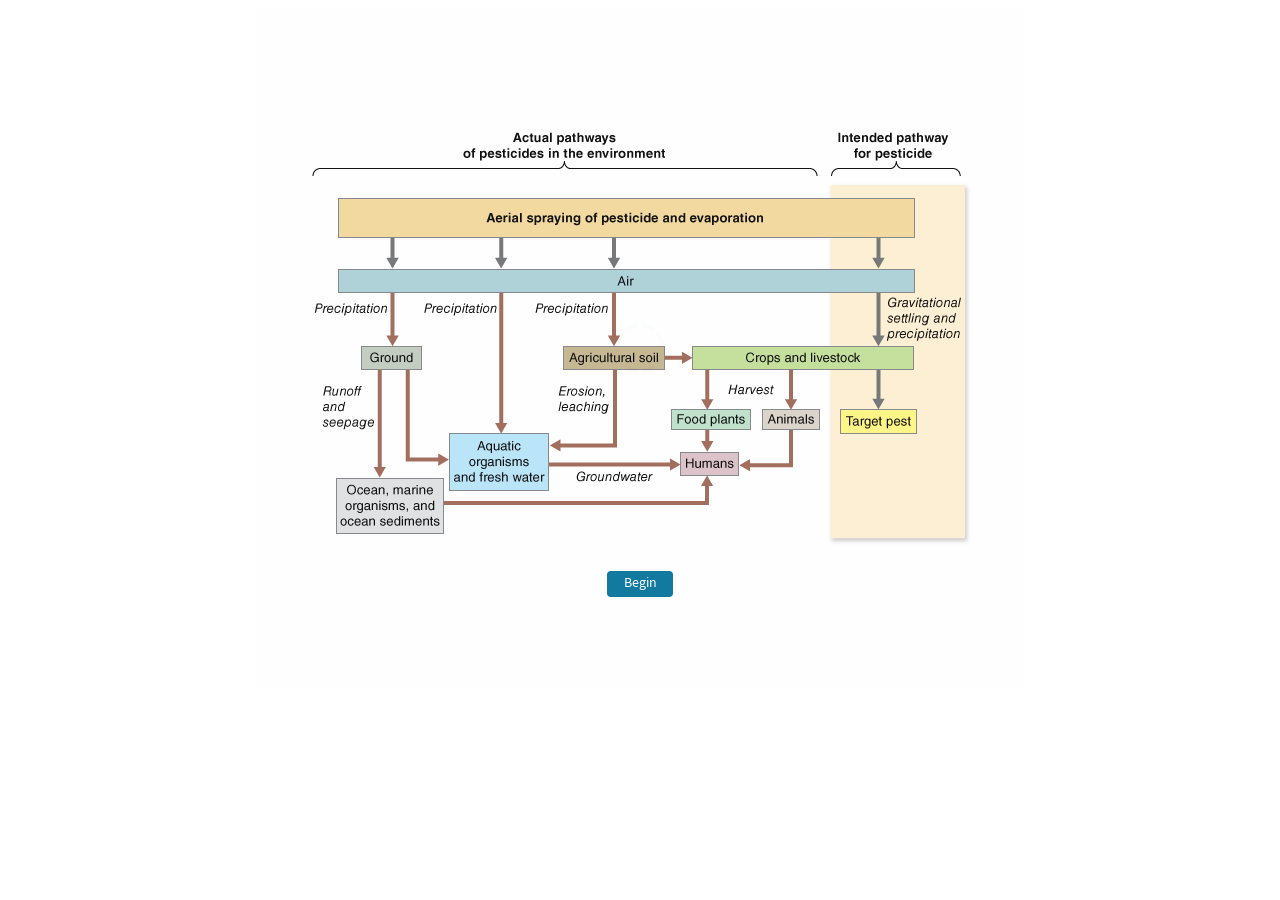
==== index.html @ b6ab7051 "Initial commit" ====
<!DOCTYPE html>
<html lang="en">
<html>
    <head>
        <title>Drag and drop flowchart</title>
        <meta charset="utf-8" />
		<meta name="viewport" content="width=device-width, initial-scale=1">
		<meta name="HandheldFriendly" content="true" />
        <script src="js/jquery-1.10.2.js"></script>
        <script src="js/jquery-ui.js"></script>
        <script src="js/data.js"></script>
        <script src="js/preloader.js"></script>
        <script src="js/activity.js"></script>
        
        <script src="js/jquery.ui.touch-punch.min.js"></script>
        <link rel="stylesheet" type="text/css" href="css/style.css">

<style type="text/css">
.dragImg{
 width:115px;
 height:70px;
 opacity:0;
}
#dragSpot_1  > span{
  background-image: url("images/drag_1.png");
}

#dragSpot_2  > span{
  background-image: url("images/drag_2.png");
}

#dragSpot_3  > span{
  background-image: url("images/drag_3.png");
}

#dragSpot_4  > span{
  background-image: url("images/drag_4.png");
}

#dragSpot_5  > span{
  background-image: url("images/drag_5.png");
}

#dragSpot_6  > span{
  background-image: url("images/drag_6.png");
}

#dragSpot_7  > span{
  background-image: url("images/drag_7.png");
}

#dragSpot_8  > span{
  background-image: url("images/drag_8.png");
}

#dragSpot_9  > span{
  background-image: url("images/drag_9.png");
}

</style>


</head>
<body>
	<!-- <div role='main' style='display:none'></div>
	<div role='navigation' style='display:none'></div>
	<a href="#begin_container" id='linkId' >Skip to main content</a> -->

	<div role='main' style='display:none'></div>
	<div role='navigation' style='display:none'></div>
	<a href="#midDivBegin" id='linkId' >Skip to main content</a>
	<div class="mainContainer" id='mainContainer'>
		<div class="loadDiv">
			<div class="loader"></div>
		</div>
		 <div class="beginPage">
			<div id='begin_focus' role='none'></div>
			<div id="midDivBegin">
				<div class="slideImgBegin">
					<img class="biganImg" id="begin_biganImg" role='img' alt='Flow chart'>
				</div>
				<div class="beginBtn" role='button' id='begin_btn' aria-label='Begin'>Begin</div>
			</div>
			<div id='begin_end_focus' role='none'></div> 
		</div> 
        <div class="nextPage">
			<div id='next_focus' role='none'></div>
			<div id='text_Div'>
				<h1 class="directionTextStart" role='heading' aria-level='1'>
						<span class="directionStart tabindex">Directions:</span>
						<span class="dirTextStart tabindex" >Click the "Next" button below to access an interactive drag and drop version of this graphic, which will help reinforce the concepts you have been studying.</span>
				</h1>
				<div class="titleText" id="next_titleText" role='heading' aria-level='2'>Mobility of Pesticides in the Environment</div>
			</div>
			<div id='responsive_container'>
				<div id="midDivNext">
					<div class="slideImgBegin">
						<img class="biganImg" id="next_biganImg" role='img' alt='Flow chart'>
					</div>
					<div class="nextBtn" role='button' id="next_btn" aria-label='Next'>Next</div>
				</div>
			</div>
			<div id='next_end_focus' role='none'></div> 
        </div>
         <div id="pageContainer">
			<div id='activity_focus' role='none'></div>
			
			<div id='text_Div1'>
				<h1 class="activityQuestion" role='heading' aria-level='3'>
					<span class="direction tabindex"></span>
					<span class="directionText tabindex"></span>
				</h1>
				<div class="titleText tabindex" id='activity_title' role='heading' aria-level='4'>Mobility of Pesticides in the Environment</div>
			</div>
			 <div class="contain1"></div> 
			<div id='responsive_container1'>
				<div class="contain">
						<div class="quizeSection">  
							<div class="droppables"></div>
						</div>
						  <div class="footer hide">
							<!-- <button type="button" id="naviLeft" class="leftArrowDisable tabindex"></button> -->
							<div class="draggable" role='none'></div>
							<!-- <button type="button" id="naviRight" class="rightArrowDisable tabindex"></button> -->
						 </div>
				</div>
				<div class="feedbacks">
					<div class="button hideCompleteScheme tabindex hide" id='feedbacks_hide_btn' role='button'>Hide Graphic</div>
					<div class="button resetdesable reset tabindex" id='feedbacks_reset' role='button'>Reset</div>
					<div class="button viewCompleteScheme tabindex" id='feedbacks_view_graphic' role='button'>View Graphic</div>
					<div class="button begin tabindex">Begin</div>
				</div>
            </div>
			
            <div class="popupContainer hide">
				<div id='popup_focus' role='none'></div> 
					<div class="popup">
						<p id='popup_txt' class="tabindex" role='none'></p>
						<div id='close-btn' class="close-btn tabindex" role='button' aria-label='Close'><span>Close</span></div>
					</div>
				<div id='popup_end_focus' role='none'></div> 
				<div class="patch"></div>
            </div>
			<div id='activity_end_focus' role='none'></div>
        </div>
      </div>
	  <script src="js/fitToScreen.js"></script>
    </body>
</html>
---- css/style.css ----
* {
    -webkit-box-sizing: border-box;
    -moz-box-sizing: border-box;
    box-sizing: border-box;
   /* -webkit-user-select: none;
    -moz-user-select: none;
    -ms-user-select: none;
    user-select: none;*/
    outline: none;
}
@font-face {
    font-family: 'SourceSansPro-Regular';
    src: url('../font/SourceSansPro-Regular_gdi.eot');
    src: url('../font/SourceSansPro-Regular_gdi.eot?#iefix') format('embedded-opentype'), url('../font/SourceSansPro-Regular_gdi.woff') format('woff'), url('../font/SourceSansPro-Regular_gdi.ttf') format('truetype'), url('../font/SourceSansPro-Regular_gdi.svg#SourceSansPro-Regular') format('svg');
    font-weight: 400;
    font-style: normal;
    font-stretch: normal;
    unicode-range: U+0020-25CA;
}
@font-face {
    font-family: 'SourceSansPro-Bold';
    src: url('../font/SourceSansPro-Bold_gdi.eot');
    src: url('../font/SourceSansPro-Bold_gdi.eot?#iefix') format('embedded-opentype'), url('../font/SourceSansPro-Bold_gdi.woff') format('woff'), url('../font/SourceSansPro-Bold_gdi.ttf') format('truetype'), url('../font/SourceSansPro-Bold_gdi.svg#SourceSansPro-Bold') format('svg');
    font-weight: 700;
    font-style: normal;
    font-stretch: normal;
    unicode-range: U+0020-25CA;
}
body {
    font-family: 'SourceSansPro-Regular';
/*      background: rgba(0, 0, 0, 0) url("../images/begin_bg.png") no-repeat scroll 257px 9px;
    opacity: 0.5;*/
    
    font-size: 14px;
}

.dirTextStart{
  font-size: 14px;
 font-family:  'SourceSansPro-Regular';
 font-weight:normal;
}

.beginPage {
  position: relative;
  top:0px !important;
  height: 650px;
}

.nextPage {
  position: relative;
  top:0px !important;
  height: 650px;
}

#midDivBegin {
  background-color: #fff;
  box-sizing: border-box;
  margin: 60px auto;
}

#midDivNext {
  background-color: #fff;
  box-sizing: border-box;
  margin: 60px auto;
}

.slideImgBegin {
  height: 137px;
  margin: 0 auto;
  position: relative;
}


.biganImg{
  -moz-user-select: none;
  background-repeat: no-repeat;
  background-size: cover;
  /*height: 240px;*/
   left: 50px; 
  margin: 0 auto;
  position: absolute;
  top: 50px;
  width: 666px;
}
/* {
  left: 50px;
  position: relative;
  top: -60px;
}*/

.beginBtn:hover{
  opacity: 0.5;
}
.beginBtn {
  background: #007098 none repeat scroll 0 0;
  border: 2px solid #fff;
  border-radius: 6px;
  box-sizing: border-box;
  color: #fff;
  cursor: pointer;
  font-family: "SourceSansPro-Regular";
  font-size: 14px;
  font-weight: 200;
  height: 30px;
  line-height: 23px;
  margin: 17px auto;
  position: relative;
  text-align: center;
  top: 347px;
  width: 70px;
}

.nextBtn:hover{
  opacity: 0.5;
}
.nextBtn {
  background: #007098 none repeat scroll 0 0;
  border: 2px solid #fff;
  border-radius: 6px;
  box-sizing: border-box;
  color: #fff;
  cursor: pointer;
  font-family: "SourceSansPro-Regular";
  font-size: 14px;
  font-weight: 200;
  height: 30px;
  line-height: 23px;
  margin: 17px auto;
  position: relative;
  text-align: center;
  top: 347px;
  width: 70px;
}

.loadDiv {
    position: absolute;
    width: 100%;
    height: 100%;
    background: #F9F9F9;
    z-index: 9999;
}
.loader {
    position: absolute;
    margin: 0 auto;
    width: 100%;
    height: 100%;
    background: url('../images/loading.gif') 50% 50% no-repeat;
    background-color: none;
    z-index: 10000;
}
.mainContainer {
  border: 0px solid;
 /* box-shadow: 0 0 1px 0 #888888;*/
  height: 830px;
  margin: 0 auto;
  position: relative;
  width: 766px;
  overflow: hidden;
}
.tabindex.ontab:focus {
    outline: 1px solid #88d8f5;
    /* outline: 1px solid red */
}
.summaryText {
    color: #1a92ac;
    font-family: "SourceSansPro-Bold";
    font-weight: bold;
    margin: 0 auto;
    position: relative;
    text-align: center;
    top: 44px;
}
.contain {
/* 	position: relative;
	top: 30px; */
	height: 590px;
	width: 766px;
}
.contain1{
  height: 590px;
  width: 736px;
 //background:red;
opacity: .2;
position: absolute;
left:10px;
top:140px;
}
/*.contain {
  height: 569px;
  position: relative;
  top: 12px;
  width: 766px;
}*/

.selected {
    background-color: #5dadce;
}
.button:hover {
  background: #4095b4 none repeat scroll 0 0;
}
.close-btn:hover{
  opacity: 0.5;
}
.rightArrowEnable:hover {
  background: rgba(0, 0, 0, 0) url("../images/next.png") no-repeat scroll 0 -22px;
}
.leftArrowEnable:hover{
  background: rgba(0, 0, 0, 0) url("../images/prev.png") no-repeat scroll 0 -22px;
}
.containerTitle {
    background-color: #5993ab;
    color: white;
    font-family: 'SourceSansPro-Regular';
    height: 35px;
    margin: 30px auto 8px;
    padding: 8px;
    width: 600px;
}

.activityQuestion {
    margin: 0 auto;
    width: 100%;
	display: block;

	font-family: "SourceSansPro-Regular";
	font-weight:normal;
	font-size: 14px;
	margin-left: 7%;
	position: relative;
	top: 46px;
	width: 85%;
}
.questionText {
    padding: 6px;
    font-family: 'SourceSansPro-Regular';
    font-size: 16px;
}
.direction {
    color: #007098;
    font-family: "SourceSansPro-Bold";
    font-size: 14px;
}
.directionText {
  font-family:  'SourceSansPro-Regular';
 font-weight:normal;
  font-size: 14px;
  /* margin-left: 73px;
  position: relative;
  top: -18px;
  display: inline; */
}
.directionStart {
    color: #007098;
    font-family: "SourceSansPro-Bold";
    font-size: 14px;
}
.directionTextStart {
  display: block;
  font-family: "SourceSansPro-Regular";
  font-weight:normal;
  font-size: 14px;
  margin-left: 7%;
  position: relative;
  top: 46px;
  width: 85%;
}
.quizeSection {
	-webkit-user-select: none;
	-moz-user-select: none;
	-ms-user-select: none;
	user-select: none;
	background-image: url("../images/blank.png");
	background-repeat: no-repeat;
	background-size: cover;
	height: 440px;
	margin: 0px auto;
  position: relative;
  top: 50px;
	width: 666px;
	z-index: -1;
}

.answerImage{
  background-image: url('../images/begin.png');
}

.droppables {
    display: none;
    height: 535px;
}
.btnSize {
    margin: -17px -15px 0;
}

.feedbacks {
  -moz-user-select: none;
   -webkit-user-select: none;
    -ms-user-select: none;
    user-select: none;
  height: auto;
  padding-left: 53px;
  position: relative;
  top: 70px;
}

.Reset {
    cursor: pointer;
    height: 33px;
    left: 299px;
    position: absolute;
    top: 0;
    width: 77px;
    background: rgba(0, 0, 0, 0) url("../images/reset.png") no-repeat scroll 0 0;
}
.box {
    line-height: 24px;
    box-sizing: border-box;
    color: #535456;
    display: inline-block;
    font-family: 'SourceSansPro-Regular';
    font-size: 13px;
    height: 24px;
    margin: 2px 26px 10px;
    text-align: center;
}
/*.frame.headerFrame0 {
  height: 181px;
  overflow: hidden;
}*/

.dragbox span {
  background-position: center bottom;
  background-repeat: no-repeat;
  background-size: contain;
  display: block;
  height: inherit;
}

.droparea > div > span {
  background-position: 0 top;
}
.ui-draggable {
    cursor: pointer;

}
.ui-draggable-dragging{
    z-index: 1;
}
.ui-draggable-disabled {
    cursor: default;
}
.line {
    background-color: #D3D3D3;
    height: 1px;
    margin: 0 auto;
    position: relative;
    top: 29px;
    width: 87%;
}
.droparea {
  background: #ffffff none repeat scroll 0 0;
  border-radius: 4px;
  box-sizing: border-box;
  color: rgba(0, 0, 0, 0);
  cursor: default;
  float: left;
  height: 27px;
  line-height: 21px;
  position: absolute;
  text-align: center;
  width: 40px;
}

.droparea:focus {
    outline: 0;
}
.dropactive {
    box-shadow: 0 0 5px rgba(0, 0, 0, 0.5) inset;
    color: #007098 !important;
}
.droparea .normal {
    background-color: transparent;
    color: #202020;
}
.dragbox {
    background: #fff none repeat scroll 0 0;
    border-radius: 4px;
    box-sizing: border-box;
    color: #007098;
    cursor: pointer;
    margin-left: 30px;
    height: 45px;
}
.dragbox:focus {
    outline: 0;
}
button:focus {
    outline: none;
    -webkit-outline: none;
    /* Chrome all / Safari all */
    
    -moz-outline: none;
    /* Firefox all */
    
    -ms-outline: none;
    /* IE 10+ */
}
.dragbox {
    cursor: pointer;
    /*border: 1px solid #007098;*/
    box-sizing: border-box;
}
.button {
    background: #007098 none repeat scroll 0 0;
    border-radius: 4px;
    box-sizing: border-box;
    color: #fff;
    cursor: pointer;
    font-family: 'SourceSansPro-Regular';
    font-size: 14px;
    font-weight: 200;
    height: 26px;
    line-height: 24px;
    text-align: center
}

.viewCompleteScheme {
  display: block;
  left: 287px;
	position: relative;
	top: 40px;
	width: 185px;
	text-align: left;
}
.begin {
  display: block;
  left: 392px;
  position: relative;
  top: -158px;
  width: 60px;
}
.beginCenter {
  display: block;
  left: 299px;
  position: relative;
  top: -131px;
  width: 60px;
}
.reset {
  display: block;
  float: left;
  left: 205px;
  position: relative;
  top: 40px;
  width: 60px;
}

.droparea .inactiveDisabled {
    background: rgba(0, 0, 0, 0.06) none repeat scroll 0 0;
    box-shadow: 0 0 5px rgba(0, 0, 0, 0.5) inset;
}
/*--------------------------------*/

.droparea .active {
    box-shadow: 0 0 5px rgba(0, 0, 0, 0.5) inset;
    color: #007098;
}
.droparea .feedback {
    bottom: -3px;
    height: 20px;
    position: absolute;
    right: -10px;
    visibility: hidden;
    width: 20px;
    z-index: 1;
}
.dropFilled {
  border: medium none !important;
  box-shadow: none !important;
  left: -18px !important;
  margin: 0 !important;
  padding: 0 !important;
  text-align: center !important;
  top: -1px !important;
  width: 88px;
  z-index: 100 !important;
}

#naviLeft {
    border: medium none;
    float: left;
    height: 22px;
    margin: 80px 25px 22px 10px;
    width: 22px;
}
#naviRight {
  border: medium none;
  float: left;
  height: 22px;
  left: 622px;
  position: absolute;
  top: 80px;
  width: 24px;
}
.leftArrowDisable {
    background: rgba(0, 0, 0, 0) url("../images/prev.png") no-repeat scroll 0 -22px;
    opacity: 0.5;
}
.hide {
    display: none;
}

.dragSpotWrapper .box {
  background-repeat: no-repeat;
  display: inline-block;
  line-height: 20px;
  text-align: center;
  width: 88px;
  background: transparent;
}

.dragSpotWrapper .box > span{
    background-size: cover;  
}
.leftArrowEnable {
    background: rgba(0, 0, 0, 0) url("../images/prev.png") no-repeat scroll 0 0;
}
   .rightArrowDisable{
  background: rgba(0, 0, 0, 0) url("../images/next.png") no-repeat scroll 0 -22px !important;
  opacity: 0.5;
  pointer-events:none !important;
}
.rightArrowEnable {
    background: rgba(0, 0, 0, 0) url("../images/next.png") no-repeat scroll 0 0;
}
.resetdesable {
    opacity: 0.5;
    pointer-events: none;
}
.dragSuccess {
    left: 0px;
    top: -1px;
    text-align: center;
    z-index: 100;
    border: none;
    box-shadow: 0 0 5px rgba(0, 0, 0, 0.5) inset
}
.dragRevert {
    left: 0px;
    top: -1px;
    text-align: center;
    z-index: 100;
    border: none;
    position: relative;
}
.footNote {
  font-size: 12px;
  left: 39px;
  position: absolute;
  top: 476px;
  width: 172px;
}
/* 

.droparea > #dragSpot_1 {
  background: transparent none repeat scroll 0 0;
  left: -22px !important;
  top: -12px !important;
}
.droparea > #dragSpot_2 {
  background: transparent none repeat scroll 0 0;
 left: -22px !important;
  top: -12px !important;
}
.droparea > #dragSpot_3 {
  background: transparent none repeat scroll 0 0;
  left: -22px !important;
  top: -12px !important;
}
.droparea > #dragSpot_4 {
  background: transparent none repeat scroll 0 0;
left: -22px !important;
  top: -12px !important;
}
.droparea > #dragSpot_5 {
  background: transparent none repeat scroll 0 0;
  left: -22px !important;
  top: -12px !important;
}
.droparea > #dragSpot_6 {
  background: transparent none repeat scroll 0 0;
  left: -25px !important;
  top: -16px !important;
}
.droparea > #dragSpot_7 {
  background: transparent none repeat scroll 0 0;
  left: -25px !important;
  top: -16px !important;
}
.droparea > #dragSpot_8 {
  background: transparent none repeat scroll 0 0;
  left: -25px !important;
  top: -16px !important;
}
.droparea > #dragSpot_9 {
  background: transparent none repeat scroll 0 0;
  left: -25px !important;
  top: -16px !important;
}
.droparea > #dragSpot_10 {
  background: transparent none repeat scroll 0 0;
  left: -25px !important;
  top: -16px !important;
} */


#dropSpot_0 {
  left: 55px;
  top: 228px;
}
.droparea > #dragSpot_1 {
  background: transparent none repeat scroll 0 0;
  left: -90px !important;
  top: -24px !important;
}

#dropSpot_1 {
  left: 55px;
  top: 372px;
}
.droparea > #dragSpot_2 {
  background: transparent none repeat scroll 0 0;
  left: -95px !important;
  top: -22px !important;
}

#dropSpot_2 {
  left: 154px;
  top: 334px;
}
.droparea > #dragSpot_3 {
  background: transparent none repeat scroll 0 0;
  left: -83px !important;
  top: -26px !important;
}

#dropSpot_3 {
  left: 294px;
  top: 228px;
}
.droparea > #dragSpot_4 {
  bbackground: transparent none repeat scroll 0 0;
  left: -110px !important;
  top: -24px !important;
}

#dropSpot_4 {
  left: 373px;
  top: 290px;
}
.droparea > #dragSpot_5 {
  background: transparent none repeat scroll 0 0;
  left: -90px !important;
  top: -27px !important;
}

#dropSpot_5 {
  left: 373px;
  top: 334px;
}
.droparea > #dragSpot_6 {
  background: transparent none repeat scroll 0 0;
  left: -90px !important;
  top: -24px !important;
}

#dropSpot_6 {
  left: 455px;
  top: 290px;
}
.droparea > #dragSpot_7 {
    background: transparent none repeat scroll 0 0;
    left: -90px !important;
    top: -27px !important;
}

#dropSpot_7 {
  left: 542px;
  top: 290px;
}
.droparea > #dragSpot_8 {
    background: transparent none repeat scroll 0 0;
    left: -90px !important;
    top: -25px !important;
}

#dropSpot_8 {
  left: 385px;
  top: 228px;
  width: 210px !important;
}
.droparea > #dragSpot_9 {
  background: transparent none repeat scroll 0 0;
  left: -10px !important;
  top: -24px !important;
}

#dropSpot_9 {
  left: 610px;
  top: 432px;
}

  .quizeSection {
    height: 419px;
  }
  .dragSpotWrapper .box {
    height: 70px;
    width: 115px;
  }
  .dropFilled {
    height: 65px;
    height: 131px;
  }
  .droparea{
    height: 65px;
    width: 131px;
  }
  .dropspot{
    height: 23px;
    width: 60px;
  }

  .dragbox{
    height: 74px;
    width: 242px;
  }

  .titleText{
    font-size: 14px;
    z-index: 1;
    position: relative;
    font-family: "SourceSansPro-Bold";
    margin-left: 7%;
    top: 70px;
    color: #007098;
	width:85%
}
.box {
  box-sizing: border-box;
  color: #535456;
  display: inline-block;
  font-family: "SourceSansPro-Regular";
  font-size: 13px;
  /*height: 24px;*/
  line-height: 24px;
  margin: 2px 23px 10px;
  text-align: center;
}
.draggable {
	padding-left: 5px;
	padding-right: 5px;
    width: 100%;
}
.footer {
  border: 1px solid #007098;
  border-radius: 5px;
  height: 185px;
  margin: 0 auto auto;
  position: relative;
  width: 86%;
  position: relative;
  top: 60px;
  -webkit-user-select: none;
  -moz-user-select: none;
  -ms-user-select: none;
  user-select: none;
  }
.draggable .dragSpotWrapper {
  display: inline-block;
  margin: 2px 0px;
  position: relative;
  width: 20%;
}
.dragbox {
  background: #fff none repeat scroll 0 0;
  border-radius: 4px;
  box-sizing: border-box;
  color: #007098;
  cursor: pointer;
  margin-left: 4px;
}
.hideCompleteScheme {
  left: 245px;
  position: relative;
  top: 70px;
  width: 168px;
}
.popup {
  background: #ffffff none repeat scroll 0 0;
  border: 1px solid #007098;
  border-radius: 6px;
  box-shadow: 2px 2px 4px rgba(0, 0, 0, 0.3);
  color: #202020;
  cursor: default;
  font-family: "SourceSansPro-Regular";
  font-size: 14px;
  height: auto;
  left: 0px;
  line-height: 15px;
  margin: auto;
  padding: 16px;
  position: relative;
  top: -80px;
  width: 399px;
  z-index: 50;
}
.close-btn {
  background: rgba(0, 0, 0, 0) url("../images/close_btn.png") no-repeat scroll 0 0;
  cursor: pointer;
  height: 20px;
  position: absolute;
  right: 6px;
  top: 6px;
  width: 20px;
}
.close-btn span {
  color: #fff;
  display: inline-block;
  font-size: 1px;
  opacity: 1;
  position: relative;
  top: -4px;
  width: 0;
}
.patch {
  background: rgba(0, 0, 0, 0.12) none repeat scroll 0 0;
  height: 100%;
  left: 0;
  position: absolute;
  top: 0;
  width: 100%;
}

#linkId{
position: absolute;
    top: -100px;
}
#activity_title{
	margin-bottom:5px;
}
#responsive_container{
	width:766px;
/*	padding: 2px;*/
	position:relative;
	top:0px;
	height:500px;

}
#responsive_container1{
	width:766px;
/*	padding: 2px;*/
	position:relative;
	top:50px;
	height:750px;

}
#midDivBegin{
	width:766px;
/*	padding: 2px;*/
	position:absolute;
	top:0px;
	height:660px;

}
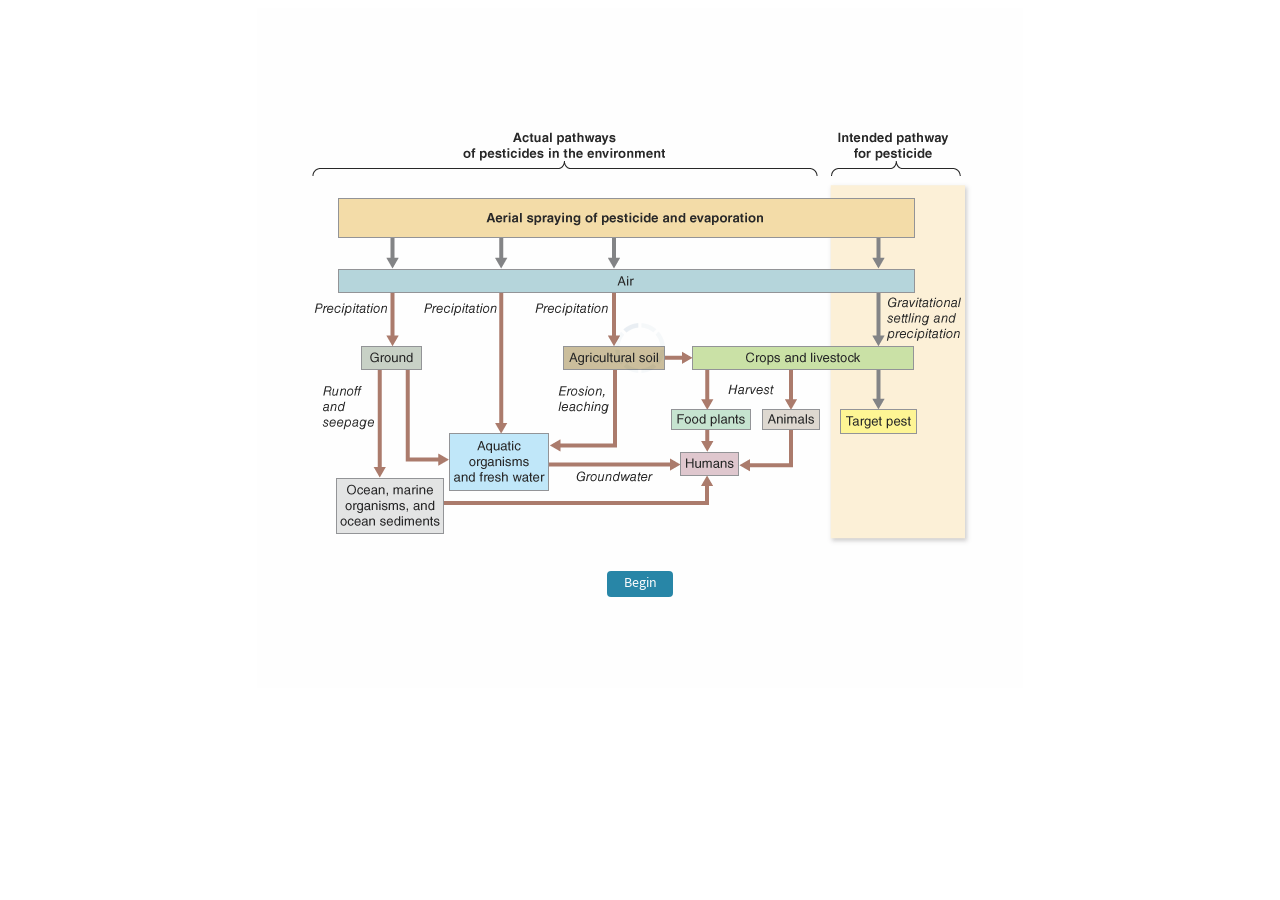
==== commit c3caf49b: "style, index" ====
--- a/index.html
+++ b/index.html
@@ -134,12 +134,12 @@
 			
             <div class="popupContainer hide">
 				<div id='popup_focus' role='none'></div> 
-					<div class="popup">
-						<p id='popup_txt' class="tabindex" role='none'></p>
-						<div id='close-btn' class="close-btn tabindex" role='button' aria-label='Close'><span>Close</span></div>
-					</div>
+				<div class="popup">
+					<p id='popup_txt' class="tabindex" role='none'></p>
+					<div id='close-btn' class="close-btn tabindex" role='button' aria-label='Close'><span>Close</span></div>
+				</div>
 				<div id='popup_end_focus' role='none'></div> 
-				<div class="patch"></div>
+				
             </div>
 			<div id='activity_end_focus' role='none'></div>
         </div>
--- a/css/style.css
+++ b/css/style.css
@@ -795,6 +795,14 @@
   top: 70px;
   width: 168px;
 }
+.popupContainer{
+    background: rgba(0, 0, 0, 0.12) none repeat scroll 0 0;
+    height: 100%;
+    left: 0;
+    position: absolute;
+    top: 0;
+    width: 100%;
+}
 .popup {
   background: #ffffff none repeat scroll 0 0;
   border: 1px solid #007098;
@@ -810,8 +818,8 @@
   margin: auto;
   padding: 16px;
   position: relative;
-  top: -80px;
-  width: 399px;
+	top: 50%;
+    max-width: 399px;
   z-index: 50;
 }
 .close-btn {
@@ -833,12 +841,12 @@
   width: 0;
 }
 .patch {
-  background: rgba(0, 0, 0, 0.12) none repeat scroll 0 0;
+ /*  background: rgba(0, 0, 0, 0.12) none repeat scroll 0 0;
   height: 100%;
   left: 0;
   position: absolute;
   top: 0;
-  width: 100%;
+  width: 100%; */
 }
 
 #linkId{
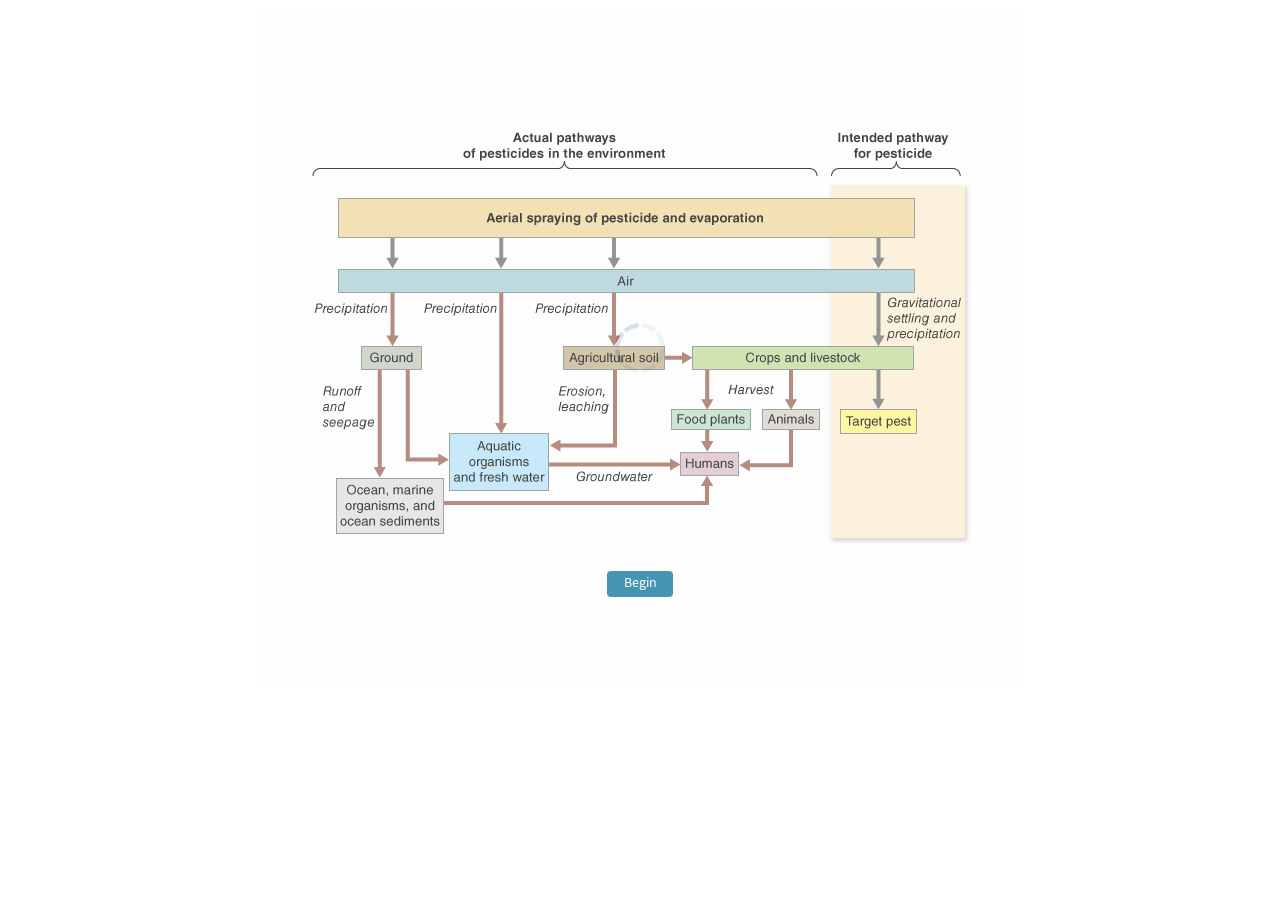
==== commit b80eb357: "index, activity" ====
--- a/index.html
+++ b/index.html
@@ -68,7 +68,7 @@
 
 	<div role='main' style='display:none'></div>
 	<div role='navigation' style='display:none'></div>
-	<a href="#midDivBegin" id='linkId' >Skip to main content</a>
+	<a href="#begin_btn" id='linkId' >Skip to main content</a>
 	<div class="mainContainer" id='mainContainer'>
 		<div class="loadDiv">
 			<div class="loader"></div>
@@ -90,7 +90,7 @@
 						<span class="directionStart tabindex">Directions:</span>
 						<span class="dirTextStart tabindex" >Click the "Next" button below to access an interactive drag and drop version of this graphic, which will help reinforce the concepts you have been studying.</span>
 				</h1>
-				<div class="titleText" id="next_titleText" role='heading' aria-level='2'>Mobility of Pesticides in the Environment</div>
+				<div class="titleText" id="next_titleText" role='none'>Mobility of Pesticides in the Environment</div>
 			</div>
 			<div id='responsive_container'>
 				<div id="midDivNext">
@@ -106,11 +106,11 @@
 			<div id='activity_focus' role='none'></div>
 			
 			<div id='text_Div1'>
-				<h1 class="activityQuestion" role='heading' aria-level='3'>
+				<h1 class="activityQuestion" role='heading' aria-level='1'>
 					<span class="direction tabindex"></span>
 					<span class="directionText tabindex"></span>
 				</h1>
-				<div class="titleText tabindex" id='activity_title' role='heading' aria-level='4'>Mobility of Pesticides in the Environment</div>
+				<div class="titleText tabindex" id='activity_title' role='none'>Mobility of Pesticides in the Environment</div>
 			</div>
 			 <div class="contain1"></div> 
 			<div id='responsive_container1'>
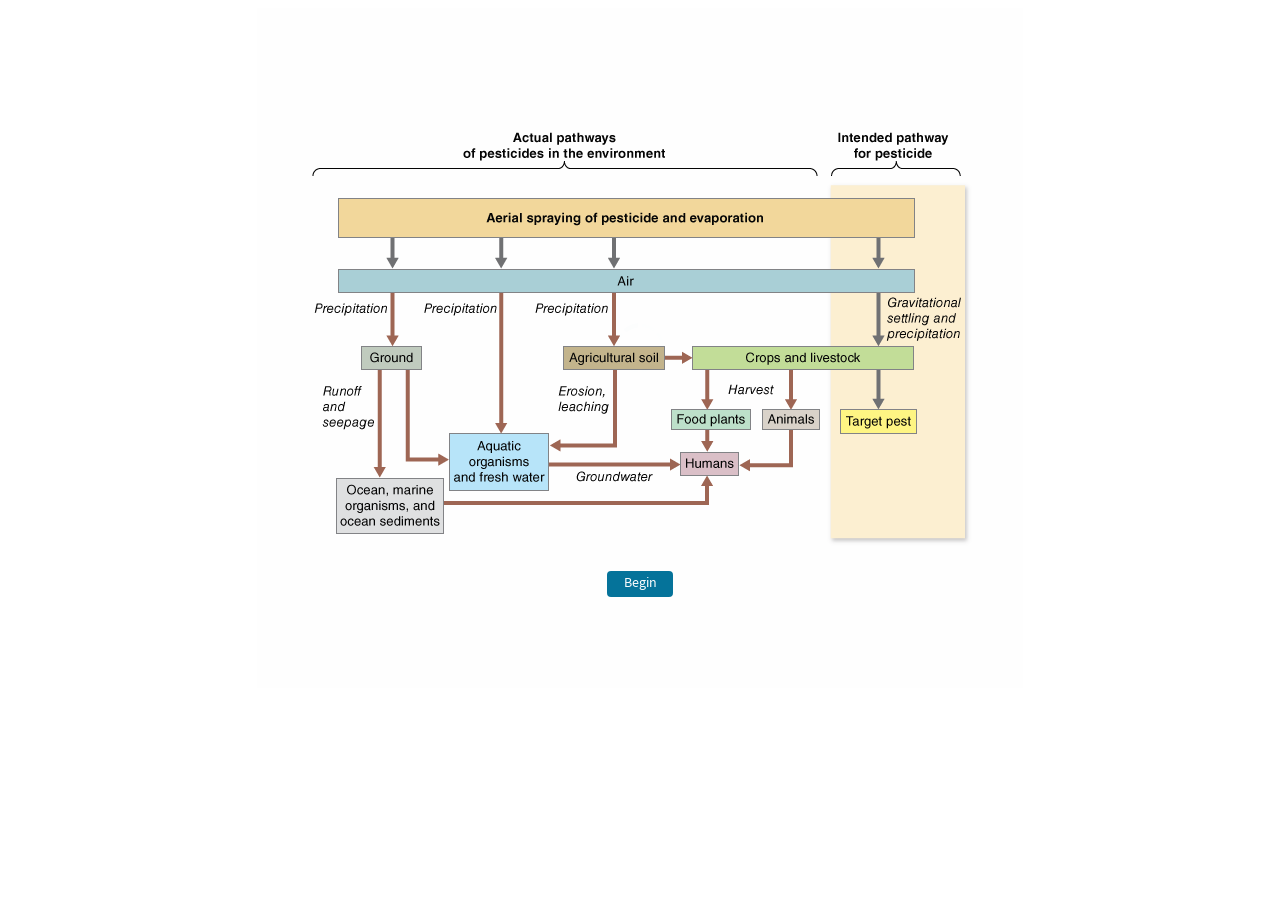
==== commit 085ad549: "style, drag_1.png,index, activity and data updated" ====
--- a/index.html
+++ b/index.html
@@ -16,45 +16,45 @@
         <link rel="stylesheet" type="text/css" href="css/style.css">
 
 <style type="text/css">
-.dragImg{
- width:115px;
- height:70px;
- opacity:0;
-}
+<!-- .dragImg{
+     display: flex;
+    align-items: center;
+    justify-content: center;
+} -->
 #dragSpot_1  > span{
   background-image: url("images/drag_1.png");
 }
 
 #dragSpot_2  > span{
-  background-image: url("images/drag_2.png");
+  background-image: url("images/drag_1.png");
 }
 
 #dragSpot_3  > span{
-  background-image: url("images/drag_3.png");
+  background-image: url("images/drag_1.png");
 }
 
 #dragSpot_4  > span{
-  background-image: url("images/drag_4.png");
+  background-image: url("images/drag_1.png");
 }
 
 #dragSpot_5  > span{
-  background-image: url("images/drag_5.png");
+  background-image: url("images/drag_1.png");
 }
 
 #dragSpot_6  > span{
-  background-image: url("images/drag_6.png");
+  background-image: url("images/drag_1.png");
 }
 
 #dragSpot_7  > span{
-  background-image: url("images/drag_7.png");
+  background-image: url("images/drag_1.png");
 }
 
 #dragSpot_8  > span{
-  background-image: url("images/drag_8.png");
+  background-image: url("images/drag_1.png");
 }
 
 #dragSpot_9  > span{
-  background-image: url("images/drag_9.png");
+  background-image: url("images/drag_1.png");
 }
 
 </style>
@@ -90,7 +90,7 @@
 						<span class="directionStart tabindex">Directions:</span>
 						<span class="dirTextStart tabindex" >Click the "Next" button below to access an interactive drag and drop version of this graphic, which will help reinforce the concepts you have been studying.</span>
 				</h1>
-				<div class="titleText" id="next_titleText" role='none'>Mobility of Pesticides in the Environment</div>
+				<div class="titleText" id="next_titleText" role='none' aria-label="Mobility of Pesticides in the Environment">Mobility of Pesticides in the Environment</div>
 			</div>
 			<div id='responsive_container'>
 				<div id="midDivNext">
@@ -110,7 +110,7 @@
 					<span class="direction tabindex"></span>
 					<span class="directionText tabindex"></span>
 				</h1>
-				<div class="titleText tabindex" id='activity_title' role='none'>Mobility of Pesticides in the Environment</div>
+				<div class="titleText tabindex" id='activity_title' role='none' aria-label='Mobility of Pesticides in the Environment'>Mobility of Pesticides in the Environment</div>
 			</div>
 			 <div class="contain1"></div> 
 			<div id='responsive_container1'>
--- a/css/style.css
+++ b/css/style.css
@@ -33,6 +33,13 @@
     
     font-size: 14px;
 }
+.dragImg{
+	color:#000;
+ 	font-family: 'SourceSansPro-Regular';
+ 	font-size:13px;
+	
+}
+
 
 .dirTextStart{
   font-size: 14px;
@@ -332,7 +339,7 @@
   background-position: center bottom;
   background-repeat: no-repeat;
   background-size: contain;
-  display: block;
+  /* display: block; */
   height: inherit;
 }
 
@@ -517,6 +524,7 @@
   text-align: center;
   width: 88px;
   background: transparent;
+
 }
 
 .dragSpotWrapper .box > span{
@@ -780,6 +788,7 @@
   margin: 2px 0px;
   position: relative;
   width: 20%;
+  vertical-align: top;
 }
 .dragbox {
   background: #fff none repeat scroll 0 0;
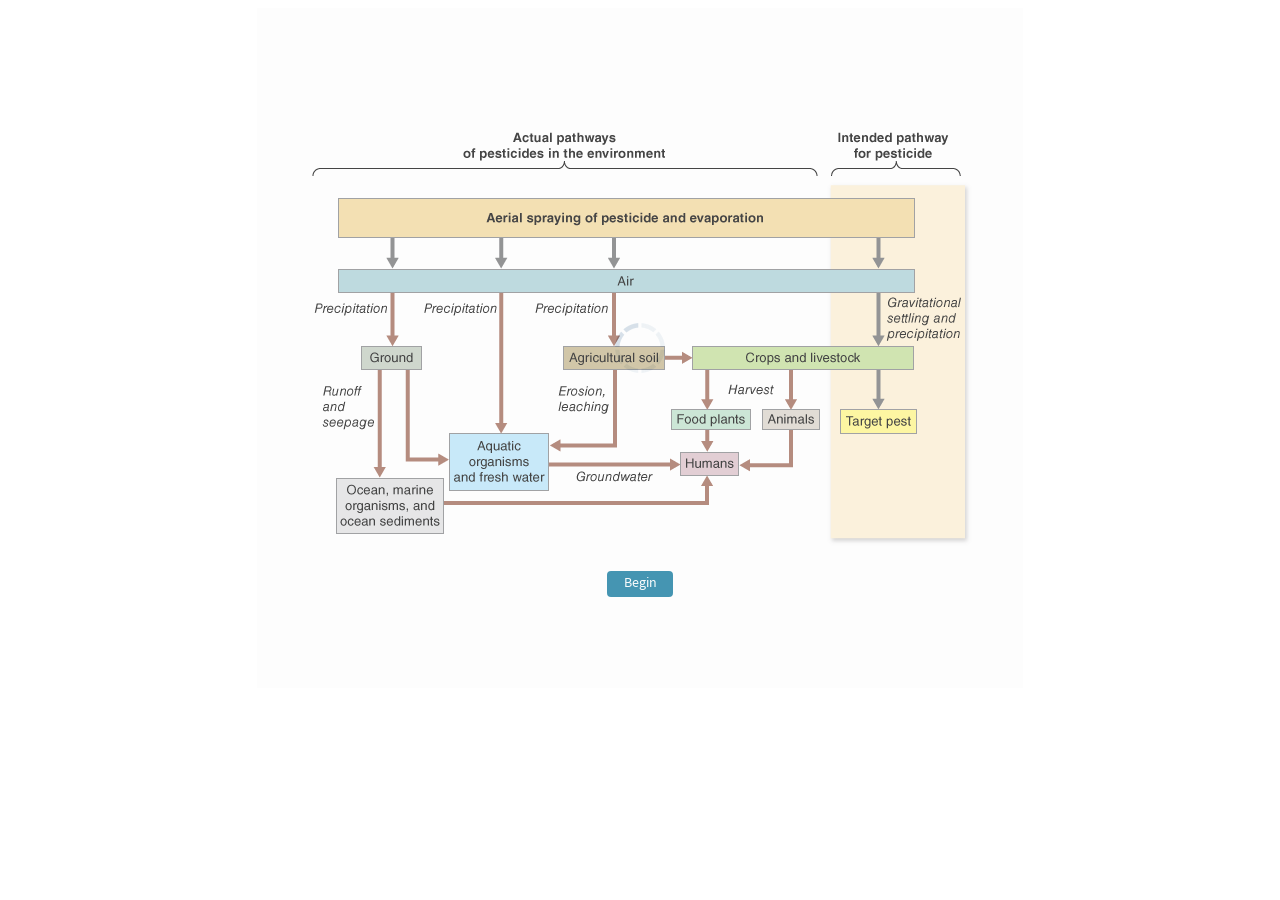
==== commit 427783c1: "index and activity" ====
--- a/index.html
+++ b/index.html
@@ -83,7 +83,7 @@
 			</div>
 			<div id='begin_end_focus' role='none'></div> 
 		</div> 
-        <div class="nextPage">
+          <div class="nextPage" style='display:none'>
 			<div id='next_focus' role='none'></div>
 			<div id='text_Div'>
 				<h1 class="directionTextStart" role='heading' aria-level='1'>
